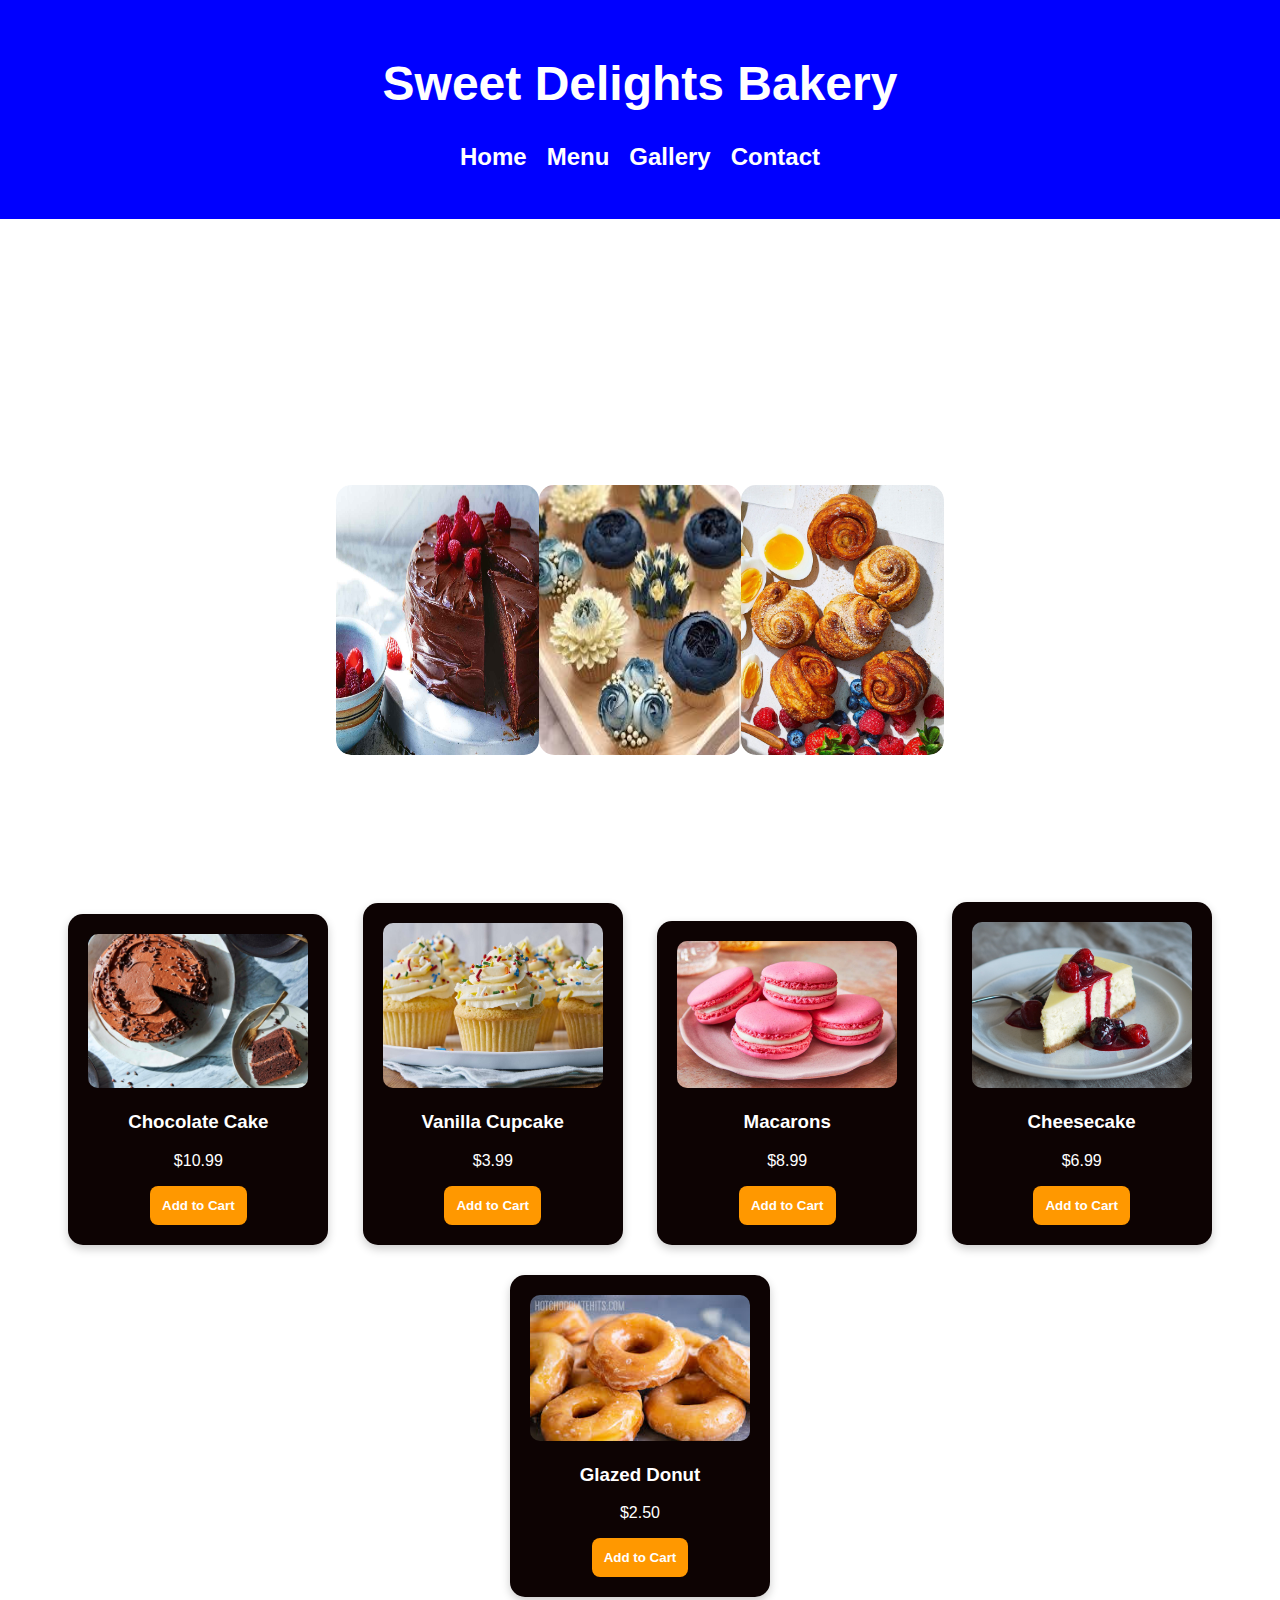
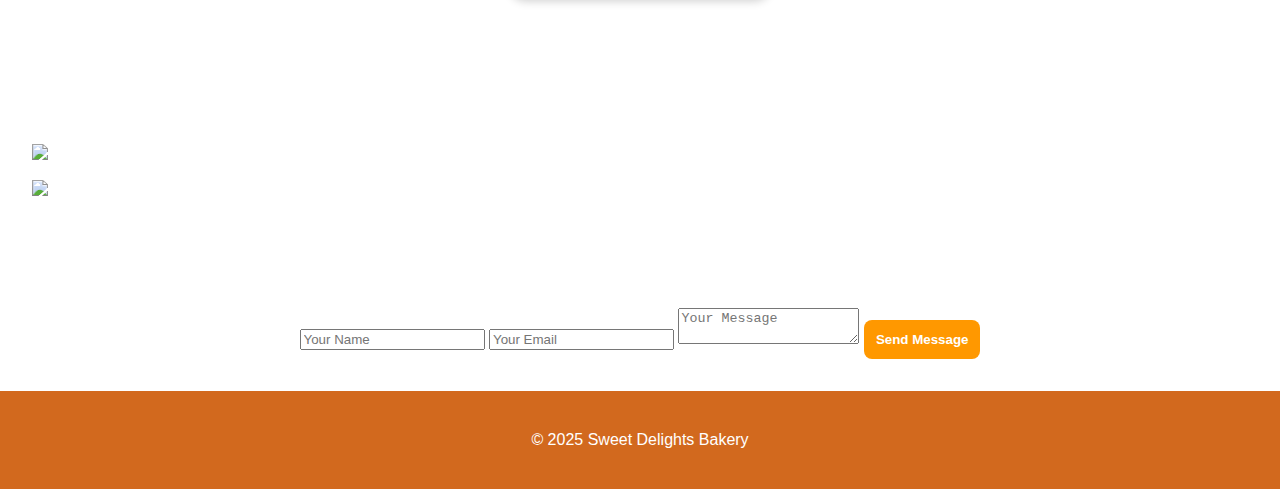
==== index.html @ 02c92ddf ".." ====
<!DOCTYPE html>
<html lang="en">
<head>
    <meta charset="UTF-8">
    <meta name="viewport" content="width=device-width, initial-scale=1.0">
    <title>Sweet Delights Bakery</title>
    <link rel="stylesheet" href="css/style.css">
</head>
<body>
    <header>
        <h1>Sweet Delights Bakery</h1>
        <nav>
            <ul>
                <li><a href="#home">Home</a></li>
                <li><a href="#menu">Menu</a></li>
                <li><a href="#gallery">Gallery</a></li>
                <li><a href="#contact">Contact</a></li>
            </ul>
        </nav>
    </header>
    
    <section id="home">
        <h2>Welcome to Sweet Delights</h2>
        <p>Enjoy the finest handmade desserts crafted with love.</p>
    </section>

   <div style="background-image:url('images/images/images.jpg');"></div>
    
    <section id="slider">
        <h2>Featured Desserts</h2>
        <div class="slider-container">
            <div class="slider">
                <img src="images/images/chocolate-frosted-cake-89183-2.jpg" alt="Delicious Cake">
                <img src="images/images/images.jpg" alt="Tasty Cupcakes">
                <img src="images/images/pastries" alt="Fresh Pastries">
                <img src="images/images/Fun-Cakes-20201119-Glutenvrije-Macarons-02-1000x667.jpg" alt="macarons">
                <img src="images/images/lotus cheesecake.jpg"  alt="cheesecake">
            </div>
        </div>
    </section>
    
    <section id="menu">
        <h2>Our Menu</h2>
        <div class="menu-item">
            <img src="images/images/13OnDessert-jumbo-v2.jpg" alt="Chocolate Cake">
            <h3>Chocolate Cake</h3>
            <p>$10.99</p>
            <button onclick="addToCart('Chocolate Cake', 10.99)">Add to Cart</button>
        </div>
        <div class="menu-item">
            <img src="images/images/vanilla cupcake.jpg" alt="Cupcake">
            <h3>Vanilla Cupcake</h3>
            <p>$3.99</p>
            <button onclick="addToCart('Vanilla Cupcake', 3.99)">Add to Cart</button>
        </div>
        <div class="menu-item">
            <img src="images/images/macaron.jpg" alt="Macarons">
            <h3>Macarons</h3>
            <p>$8.99</p>
            <button onclick="addToCart('Macarons', 8.99)">Add to Cart</button>
        </div>
        <div class="menu-item">
            <img src="images/images/NY-Cheesecake.webp" alt="Cheesecake">
            <h3>Cheesecake</h3>
            <p>$6.99</p>
            <button onclick="addToCart('Cheesecake', 6.99)">Add to Cart</button>
        </div>
        <div class="menu-item">
            <img src="images/images/glazed donut.jpg " alt="Donut">
            <h3>Glazed Donut</h3>
            <p>$2.50</p>
            <button onclick="addToCart('Glazed Donut', 2.50)">Add to Cart</button>
        </div>
    </section>
    
    <section id="gallery">
        <h2>Gallery</h2>
        <img src="images/pastries" alt="Delicious Pastries">
        <img src="images/bread" alt="Freshly Baked Bread">
    </section>
    
    <section id="contact">
        <h2>Contact Us</h2>
        <form>
            <input type="text" placeholder="Your Name" required>
            <input type="email" placeholder="Your Email" required>
            <textarea placeholder="Your Message"></textarea>
            <button type="submit">Send Message</button>
        </form>
    </section>
    
    <footer>
        <p>&copy; 2025 Sweet Delights Bakery</p>
    </footer>
    
    <script src="script.js"></script>
</body>
</html>
---- css/style.css ----
body {
    font-family: 'Poppins', sans-serif;
    margin: 0;
    padding: 0;
    background-color: #fff8e1;
    color: white;
    background: url('images/dark');
}

header {
    background-color: blue;
    color: white;
    text-align: center;
    padding: 1.5rem;
    font-size: 1.5rem;
}

nav ul {
    list-style: none;
    padding: 0;
    display: flex;
    justify-content: center;
    gap: 20px;
}

nav a {
    text-decoration: none;
    color: white;
    font-weight: bold;
    transition: color 0.3s;
}

nav a:hover {
    color: #ffdd57;
}

section {
    padding: 2rem;
    text-align: center;
}

 #gallery{
    width: 100px;
    height: 100px;
}

.menu-item {
    display: inline-block;
    background: rgb(13, 3, 3);
    border-radius: 15px;
    box-shadow: 0 4px 10px rgba(0, 0, 0, 0.2);
    margin: 15px;
    padding: 20px;
    width: 220px;
    transition: transform 0.3s ease-in-out;
}

.menu-item:hover {
    transform: scale(1.05);
}

.menu-item img {
    width: 100%;
    border-radius: 10px;
}

button {
    background-color: #ff9800;
    color: white;
    border: none;
    padding: 12px;
    border-radius: 8px;
    cursor: pointer;
    font-weight: bold;
    transition: background-color 0.3s, transform 0.2s;
}

button:hover {
    background-color: #e68900;
    transform: scale(1.1);
}

.slider-container {
    width: 50%;
    margin: auto;
    overflow: hidden;
    position: relative;
    border-radius: 15px;
}

.slider {
    display: flex;
    width: 100%;
    animation: slide 9s infinite;
}

.slider img {
    width: 33.33%;
    border-radius: 15px;
}

@keyframes slide {
    0% { transform: translateX(0); }
    33% { transform: translateX(-33.33%); }
    66% { transform: translateX(-66.66%); }
    100% { transform: translateX(0); }
}

footer {
    text-align: center;
    padding: 1.5rem;
    background-color: #d2691e;
    color: white;
}
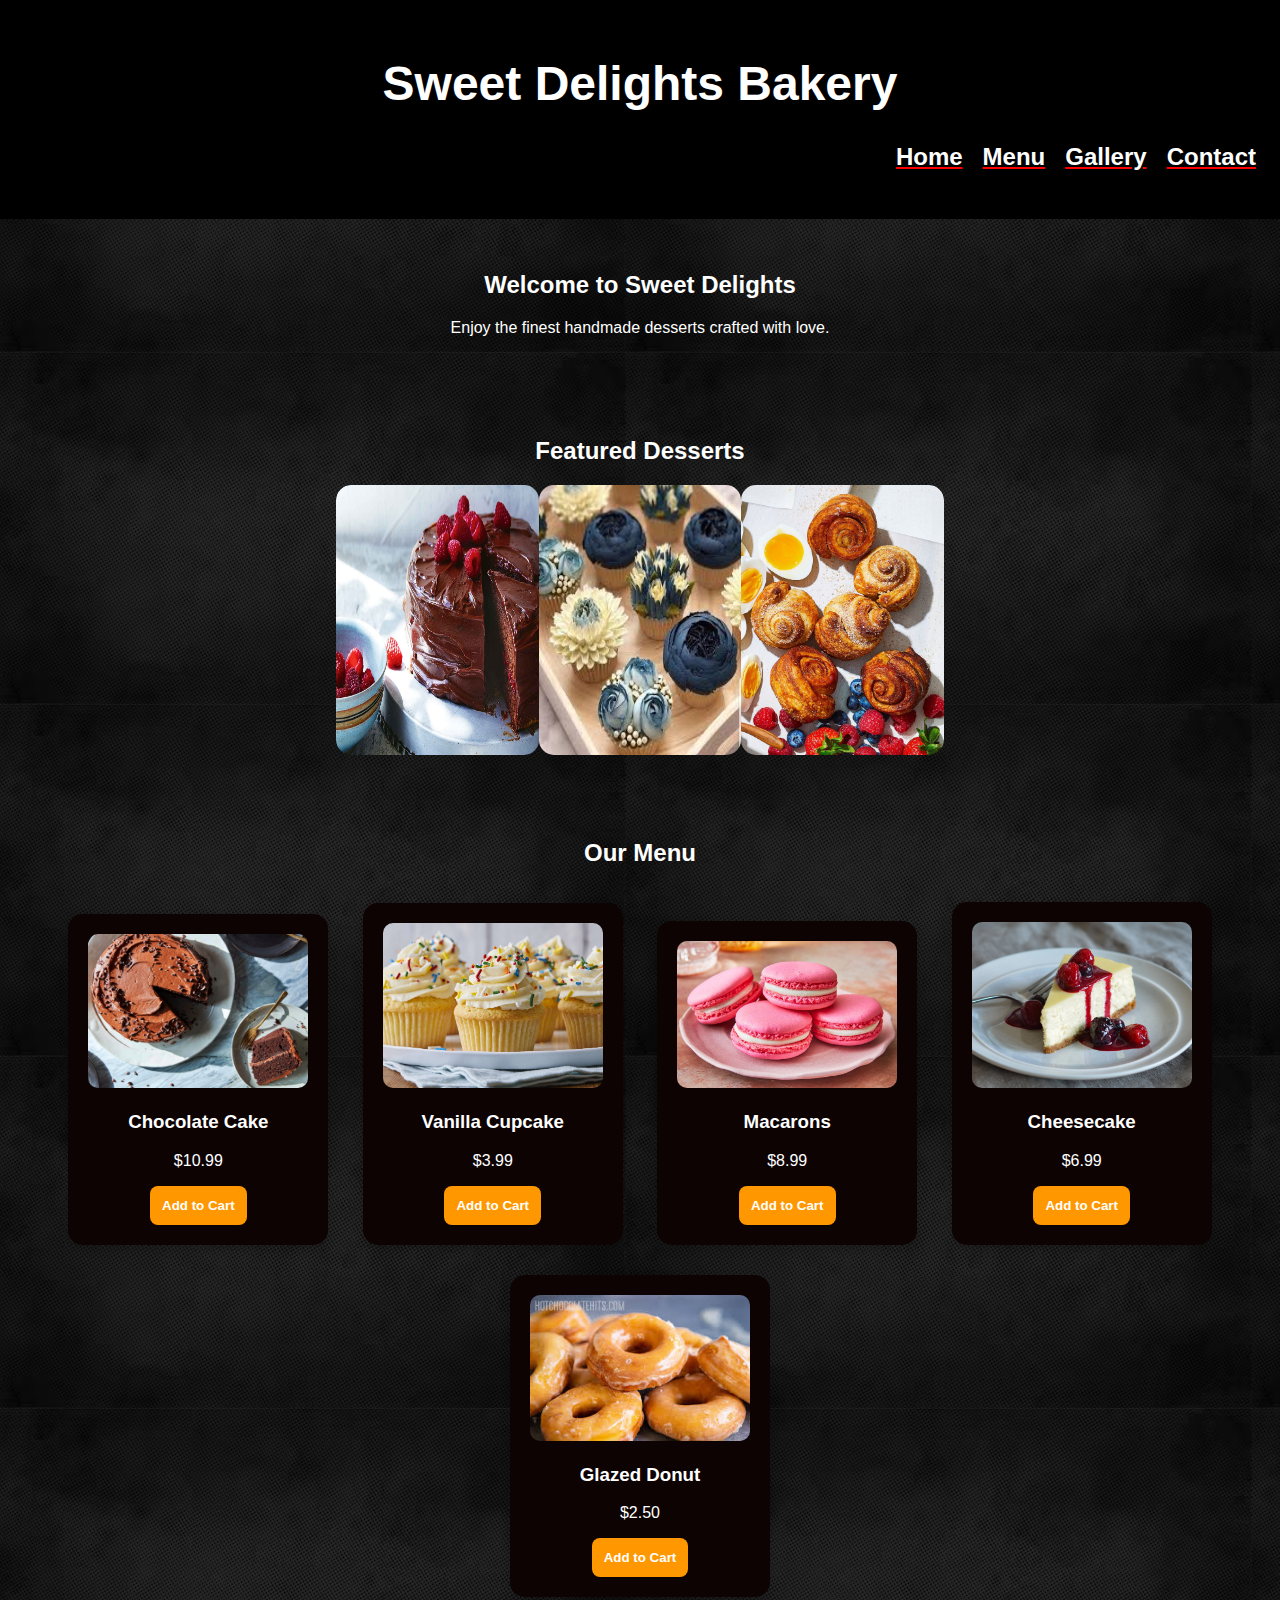
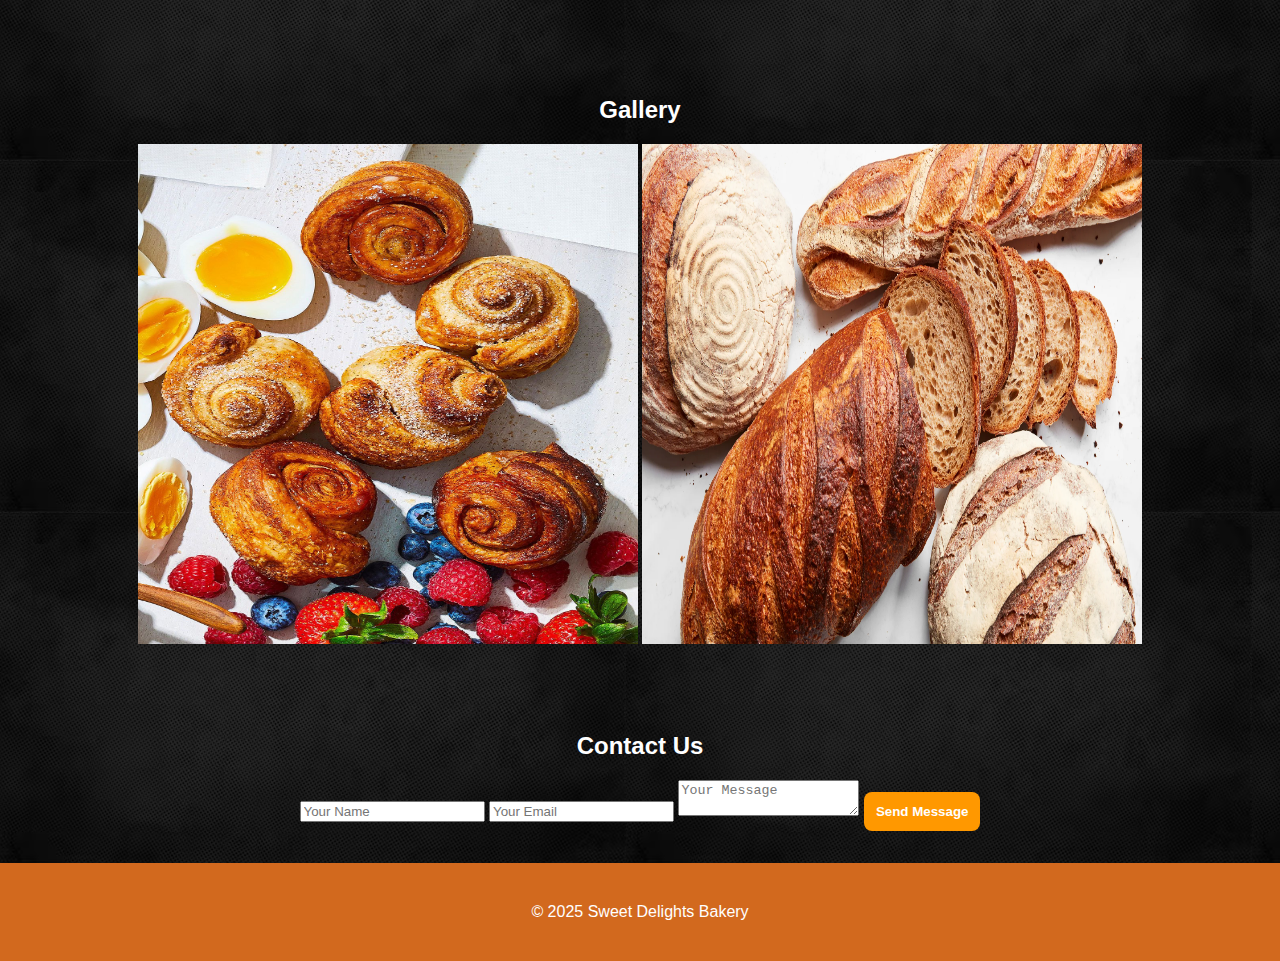
==== commit 76761276: ",,," ====
--- a/index.html
+++ b/index.html
@@ -75,8 +75,8 @@
     
     <section id="gallery">
         <h2>Gallery</h2>
-        <img src="images/pastries" alt="Delicious Pastries">
-        <img src="images/bread" alt="Freshly Baked Bread">
+        <img src="images/images/pastries" alt="Delicious Pastries" width="500px" height="500px">
+        <img src="images/images/bread" alt="Freshly Baked Bread" width="500px " height="500px">
     </section>
     
     <section id="contact">
--- a/css/style.css
+++ b/css/style.css
@@ -2,25 +2,29 @@
     font-family: 'Poppins', sans-serif;
     margin: 0;
     padding: 0;
-    background-color: #fff8e1;
+    background-color: black;
     color: white;
-    background: url('images/dark');
+    background: url(/images/images/dark);
 }
 
 header {
-    background-color: blue;
+    background-color:black;
     color: white;
     text-align: center;
     padding: 1.5rem;
     font-size: 1.5rem;
+    text-decoration-line: red;
+    
 }
 
 nav ul {
     list-style: none;
     padding: 0;
     display: flex;
-    justify-content: center;
+    justify-content: right;
     gap: 20px;
+    color: red;
+    text-decoration-line: underline;
 }
 
 nav a {
@@ -39,7 +43,7 @@
     text-align: center;
 }
 
- #gallery{
+section #gallery{
     width: 100px;
     height: 100px;
 }
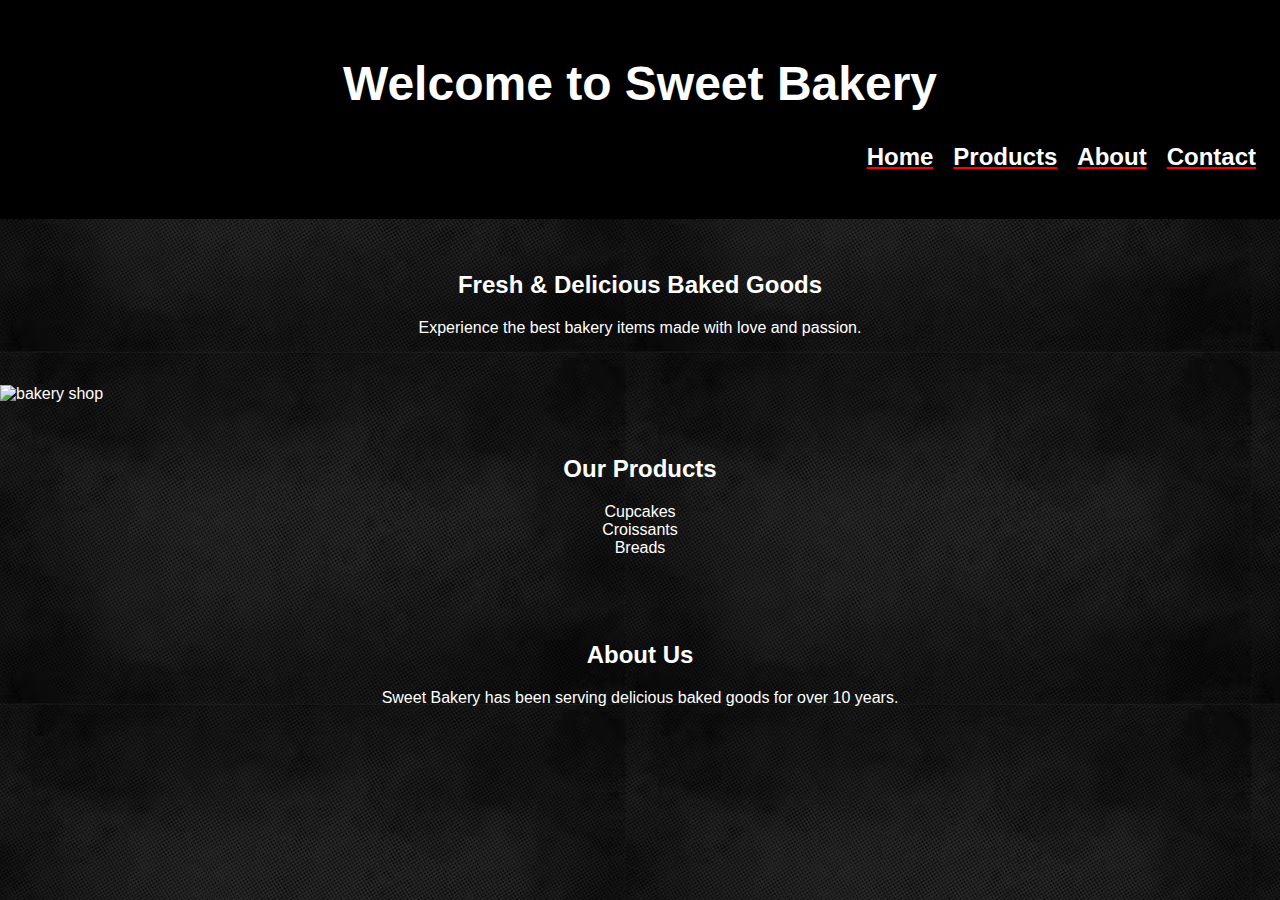
==== commit 4518b459: "GroupProject" ====
--- a/index.html
+++ b/index.html
@@ -3,97 +3,48 @@
 <head>
     <meta charset="UTF-8">
     <meta name="viewport" content="width=device-width, initial-scale=1.0">
-    <title>Sweet Delights Bakery</title>
+    <title>Bakery Shop</title>
     <link rel="stylesheet" href="css/style.css">
+    
 </head>
 <body>
     <header>
-        <h1>Sweet Delights Bakery</h1>
+        <h1>Welcome to Sweet Bakery</h1>
         <nav>
             <ul>
                 <li><a href="#home">Home</a></li>
-                <li><a href="#menu">Menu</a></li>
-                <li><a href="#gallery">Gallery</a></li>
-                <li><a href="#contact">Contact</a></li>
+                <li><a href="#products">Products</a></li>
+                <li><a href="#about">About</a></li>
+                <li><a href="contactus.html">Contact</a></li>
             </ul>
         </nav>
     </header>
     
     <section id="home">
-        <h2>Welcome to Sweet Delights</h2>
-        <p>Enjoy the finest handmade desserts crafted with love.</p>
+        <h2>Fresh & Delicious Baked Goods</h2>
+        <p>Experience the best bakery items made with love and passion.</p>
     </section>
 
-   <div style="background-image:url('images/images/images.jpg');"></div>
+    <img src="images/bakery.jpg" alt="bakery shop">
     
-    <section id="slider">
-        <h2>Featured Desserts</h2>
-        <div class="slider-container">
-            <div class="slider">
-                <img src="images/images/chocolate-frosted-cake-89183-2.jpg" alt="Delicious Cake">
-                <img src="images/images/images.jpg" alt="Tasty Cupcakes">
-                <img src="images/images/pastries" alt="Fresh Pastries">
-                <img src="images/images/Fun-Cakes-20201119-Glutenvrije-Macarons-02-1000x667.jpg" alt="macarons">
-                <img src="images/images/lotus cheesecake.jpg"  alt="cheesecake">
-            </div>
+    <section id="products">
+        <h2>Our Products</h2>
+        <div class="product-list">
+            <div class="product" onclick="showAlert('Cupcakes')">Cupcakes</div>
+            <div class="product" onclick="showAlert('Croissants')">Croissants</div>
+            <div class="product" onclick="showAlert('Breads')">Breads</div>
         </div>
     </section>
     
-    <section id="menu">
-        <h2>Our Menu</h2>
-        <div class="menu-item">
-            <img src="images/images/13OnDessert-jumbo-v2.jpg" alt="Chocolate Cake">
-            <h3>Chocolate Cake</h3>
-            <p>$10.99</p>
-            <button onclick="addToCart('Chocolate Cake', 10.99)">Add to Cart</button>
-        </div>
-        <div class="menu-item">
-            <img src="images/images/vanilla cupcake.jpg" alt="Cupcake">
-            <h3>Vanilla Cupcake</h3>
-            <p>$3.99</p>
-            <button onclick="addToCart('Vanilla Cupcake', 3.99)">Add to Cart</button>
-        </div>
-        <div class="menu-item">
-            <img src="images/images/macaron.jpg" alt="Macarons">
-            <h3>Macarons</h3>
-            <p>$8.99</p>
-            <button onclick="addToCart('Macarons', 8.99)">Add to Cart</button>
-        </div>
-        <div class="menu-item">
-            <img src="images/images/NY-Cheesecake.webp" alt="Cheesecake">
-            <h3>Cheesecake</h3>
-            <p>$6.99</p>
-            <button onclick="addToCart('Cheesecake', 6.99)">Add to Cart</button>
-        </div>
-        <div class="menu-item">
-            <img src="images/images/glazed donut.jpg " alt="Donut">
-            <h3>Glazed Donut</h3>
-            <p>$2.50</p>
-            <button onclick="addToCart('Glazed Donut', 2.50)">Add to Cart</button>
-        </div>
+    <section id="about">
+        <h2>About Us</h2>
+        <p>Sweet Bakery has been serving delicious baked goods for over 10 years.</p>
     </section>
     
-    <section id="gallery">
-        <h2>Gallery</h2>
-        <img src="images/images/pastries" alt="Delicious Pastries" width="500px" height="500px">
-        <img src="images/images/bread" alt="Freshly Baked Bread" width="500px " height="500px">
-    </section>
+   
     
-    <section id="contact">
-        <h2>Contact Us</h2>
-        <form>
-            <input type="text" placeholder="Your Name" required>
-            <input type="email" placeholder="Your Email" required>
-            <textarea placeholder="Your Message"></textarea>
-            <button type="submit">Send Message</button>
-        </form>
-    </section>
     
-    <footer>
-        <p>&copy; 2025 Sweet Delights Bakery</p>
-    </footer>
     
-    <script src="script.js"></script>
+    <script src="main.js"></script>
 </body>
-</html>
-
+</html>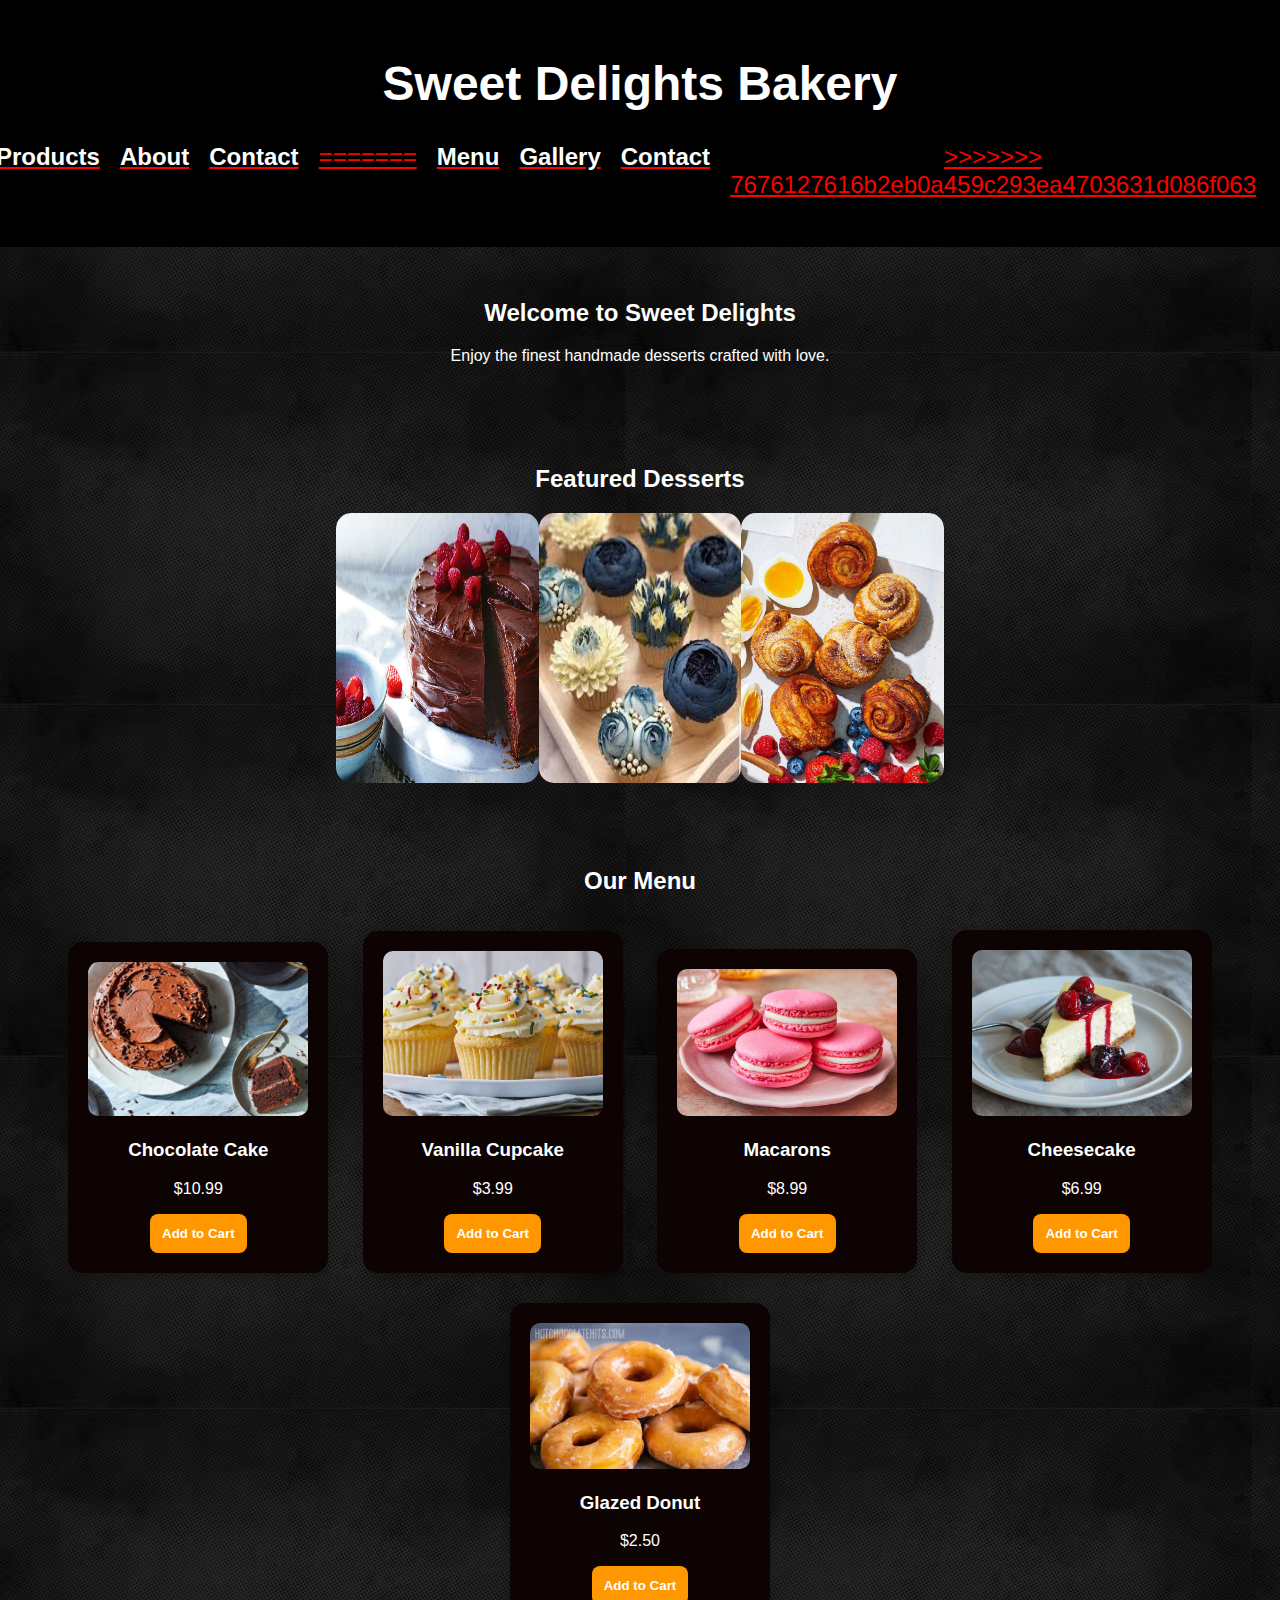
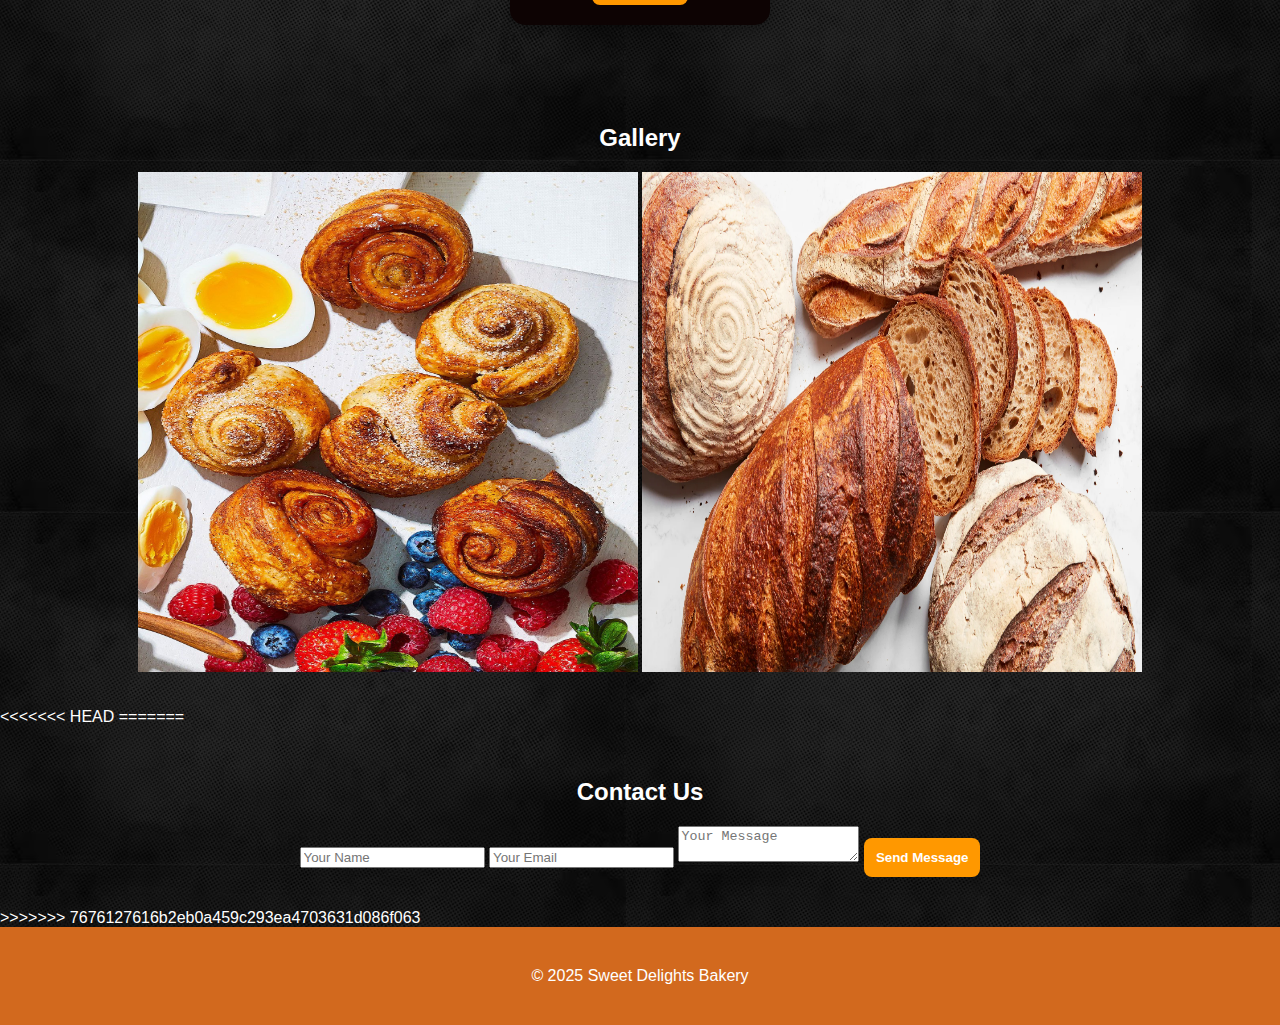
==== commit a8778bed: "Merge branch 'main' of https://github.com/nartaaaa/ProjektiGrupor" ====
--- a/index.html
+++ b/index.html
@@ -3,48 +3,107 @@
 <head>
     <meta charset="UTF-8">
     <meta name="viewport" content="width=device-width, initial-scale=1.0">
-    <title>Bakery Shop</title>
+    <title>Sweet Delights Bakery</title>
     <link rel="stylesheet" href="css/style.css">
-    
 </head>
 <body>
     <header>
-        <h1>Welcome to Sweet Bakery</h1>
+        <h1>Sweet Delights Bakery</h1>
         <nav>
             <ul>
                 <li><a href="#home">Home</a></li>
+<<<<<<< HEAD
                 <li><a href="#products">Products</a></li>
                 <li><a href="#about">About</a></li>
                 <li><a href="contactus.html">Contact</a></li>
+=======
+                <li><a href="#menu">Menu</a></li>
+                <li><a href="#gallery">Gallery</a></li>
+                <li><a href="#contact">Contact</a></li>
+>>>>>>> 7676127616b2eb0a459c293ea4703631d086f063
             </ul>
         </nav>
     </header>
     
     <section id="home">
-        <h2>Fresh & Delicious Baked Goods</h2>
-        <p>Experience the best bakery items made with love and passion.</p>
+        <h2>Welcome to Sweet Delights</h2>
+        <p>Enjoy the finest handmade desserts crafted with love.</p>
     </section>
 
-    <img src="images/bakery.jpg" alt="bakery shop">
+   <div style="background-image:url('images/images/images.jpg');"></div>
     
-    <section id="products">
-        <h2>Our Products</h2>
-        <div class="product-list">
-            <div class="product" onclick="showAlert('Cupcakes')">Cupcakes</div>
-            <div class="product" onclick="showAlert('Croissants')">Croissants</div>
-            <div class="product" onclick="showAlert('Breads')">Breads</div>
+    <section id="slider">
+        <h2>Featured Desserts</h2>
+        <div class="slider-container">
+            <div class="slider">
+                <img src="images/images/chocolate-frosted-cake-89183-2.jpg" alt="Delicious Cake">
+                <img src="images/images/images.jpg" alt="Tasty Cupcakes">
+                <img src="images/images/pastries" alt="Fresh Pastries">
+                <img src="images/images/Fun-Cakes-20201119-Glutenvrije-Macarons-02-1000x667.jpg" alt="macarons">
+                <img src="images/images/lotus cheesecake.jpg"  alt="cheesecake">
+            </div>
         </div>
     </section>
     
-    <section id="about">
-        <h2>About Us</h2>
-        <p>Sweet Bakery has been serving delicious baked goods for over 10 years.</p>
+    <section id="menu">
+        <h2>Our Menu</h2>
+        <div class="menu-item">
+            <img src="images/images/13OnDessert-jumbo-v2.jpg" alt="Chocolate Cake">
+            <h3>Chocolate Cake</h3>
+            <p>$10.99</p>
+            <button onclick="addToCart('Chocolate Cake', 10.99)">Add to Cart</button>
+        </div>
+        <div class="menu-item">
+            <img src="images/images/vanilla cupcake.jpg" alt="Cupcake">
+            <h3>Vanilla Cupcake</h3>
+            <p>$3.99</p>
+            <button onclick="addToCart('Vanilla Cupcake', 3.99)">Add to Cart</button>
+        </div>
+        <div class="menu-item">
+            <img src="images/images/macaron.jpg" alt="Macarons">
+            <h3>Macarons</h3>
+            <p>$8.99</p>
+            <button onclick="addToCart('Macarons', 8.99)">Add to Cart</button>
+        </div>
+        <div class="menu-item">
+            <img src="images/images/NY-Cheesecake.webp" alt="Cheesecake">
+            <h3>Cheesecake</h3>
+            <p>$6.99</p>
+            <button onclick="addToCart('Cheesecake', 6.99)">Add to Cart</button>
+        </div>
+        <div class="menu-item">
+            <img src="images/images/glazed donut.jpg " alt="Donut">
+            <h3>Glazed Donut</h3>
+            <p>$2.50</p>
+            <button onclick="addToCart('Glazed Donut', 2.50)">Add to Cart</button>
+        </div>
     </section>
     
+    <section id="gallery">
+        <h2>Gallery</h2>
+        <img src="images/images/pastries" alt="Delicious Pastries" width="500px" height="500px">
+        <img src="images/images/bread" alt="Freshly Baked Bread" width="500px " height="500px">
+    </section>
+    
+<<<<<<< HEAD
    
+=======
+    <section id="contact">
+        <h2>Contact Us</h2>
+        <form>
+            <input type="text" placeholder="Your Name" required>
+            <input type="email" placeholder="Your Email" required>
+            <textarea placeholder="Your Message"></textarea>
+            <button type="submit">Send Message</button>
+        </form>
+    </section>
+>>>>>>> 7676127616b2eb0a459c293ea4703631d086f063
     
+    <footer>
+        <p>&copy; 2025 Sweet Delights Bakery</p>
+    </footer>
     
-    
-    <script src="main.js"></script>
+    <script src="script.js"></script>
 </body>
-</html>+</html>
+
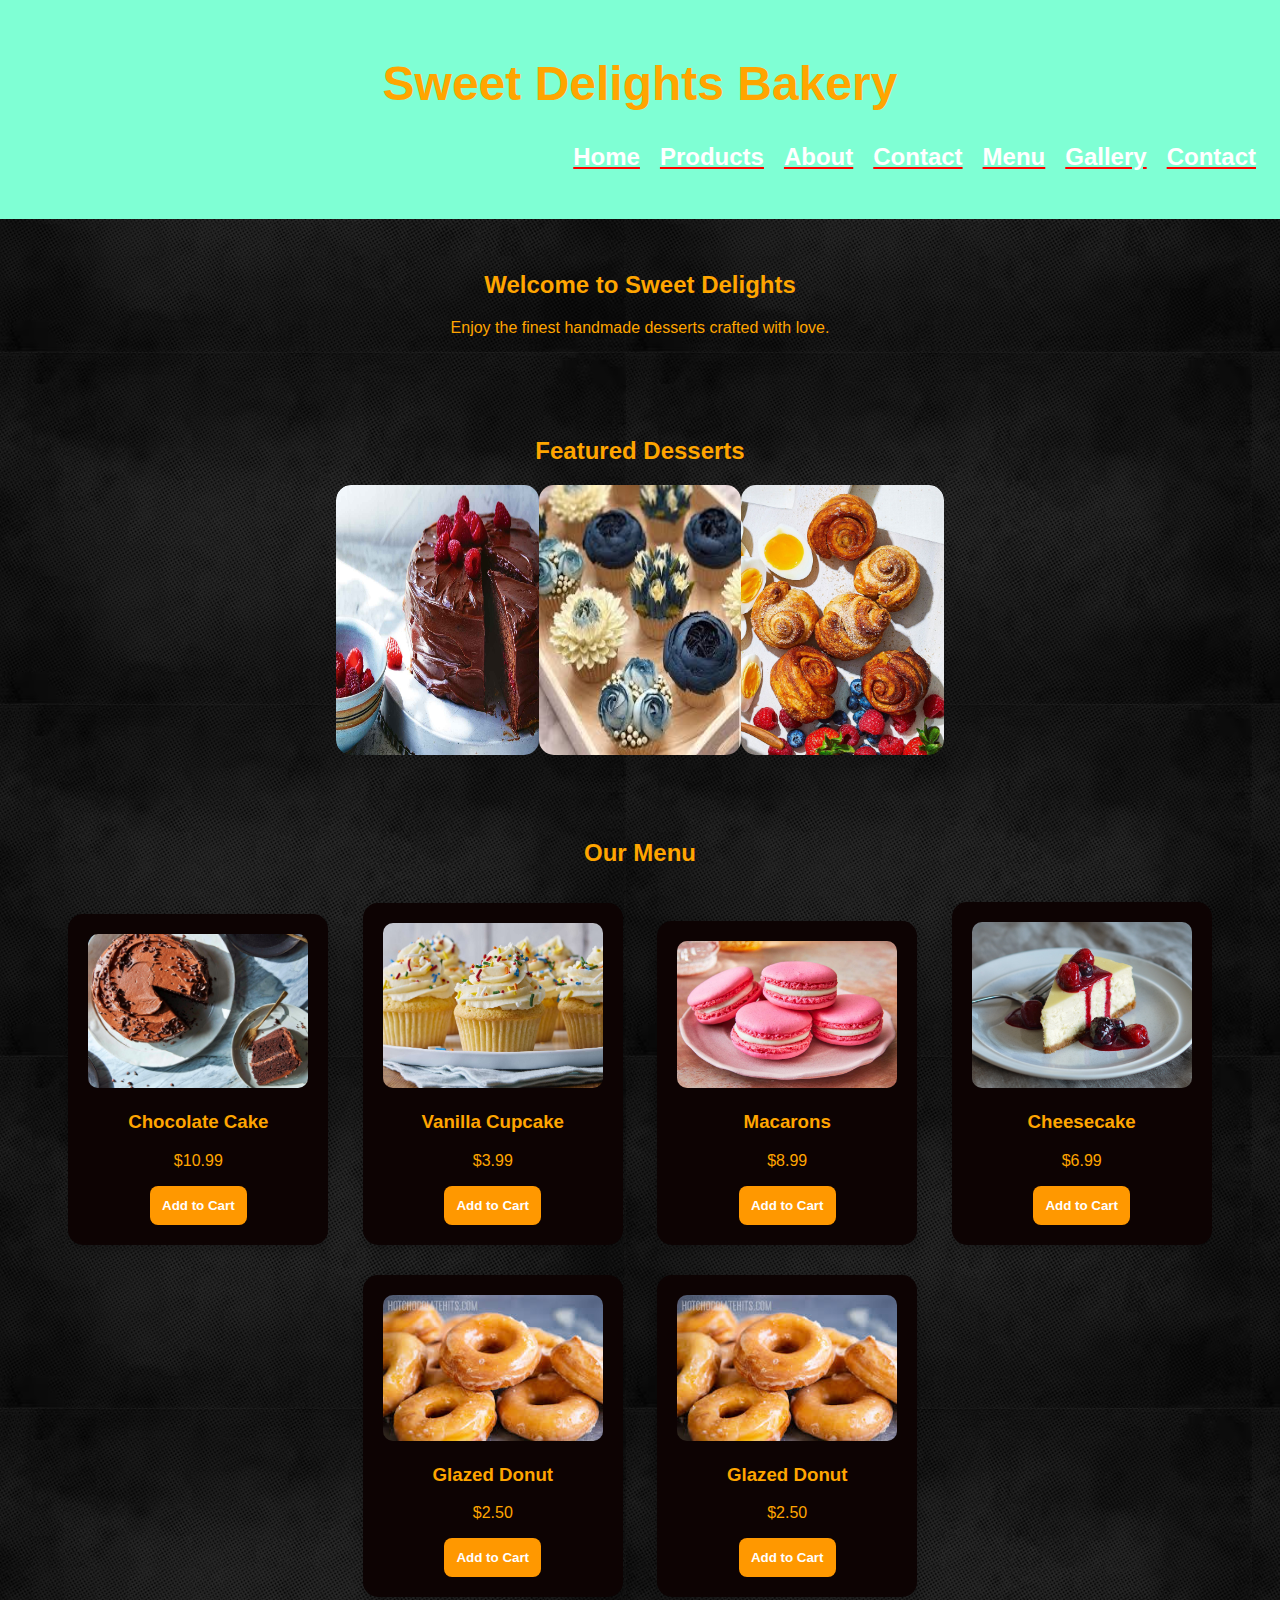
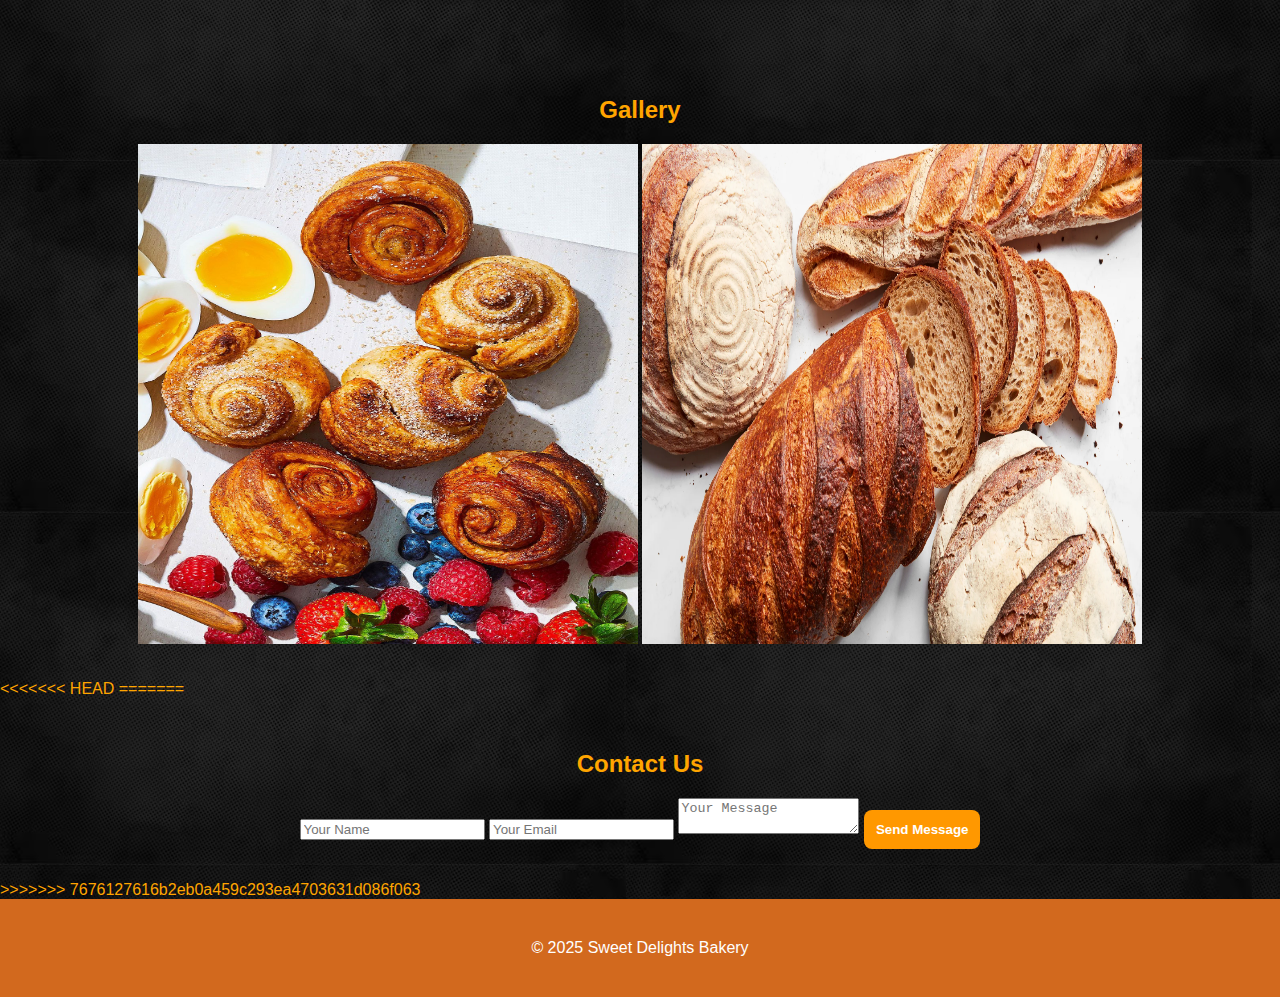
==== commit 4a00e22d: "Ndryshimet tek Produktet" ====
--- a/index.html
+++ b/index.html
@@ -6,21 +6,26 @@
     <title>Sweet Delights Bakery</title>
     <link rel="stylesheet" href="css/style.css">
 </head>
+<style>
+    header{
+        text-align: center;
+    }
+</style>
 <body>
     <header>
         <h1>Sweet Delights Bakery</h1>
         <nav>
             <ul>
                 <li><a href="#home">Home</a></li>
-<<<<<<< HEAD
-                <li><a href="#products">Products</a></li>
+
+                <li><a href="products.html">Products</a></li>
                 <li><a href="#about">About</a></li>
                 <li><a href="contactus.html">Contact</a></li>
-=======
+
                 <li><a href="#menu">Menu</a></li>
                 <li><a href="#gallery">Gallery</a></li>
                 <li><a href="#contact">Contact</a></li>
->>>>>>> 7676127616b2eb0a459c293ea4703631d086f063
+
             </ul>
         </nav>
     </header>
@@ -77,6 +82,15 @@
             <p>$2.50</p>
             <button onclick="addToCart('Glazed Donut', 2.50)">Add to Cart</button>
         </div>
+
+
+
+        <div class="menu-item">
+            <img src="images/images/glazed donut.jpg " alt="Donut">
+            <h3>Glazed Donut</h3>
+            <p>$2.50</p>
+            <button onclick="addToCart('Glazed Donut', 2.50)">Add to Cart</button>
+        </div>
     </section>
     
     <section id="gallery">
--- a/css/style.css
+++ b/css/style.css
@@ -2,14 +2,14 @@
     font-family: 'Poppins', sans-serif;
     margin: 0;
     padding: 0;
-    background-color: black;
-    color: white;
+    background-color: aquamarine;
+    color: orange;
     background: url(/images/images/dark);
 }
 
 header {
-    background-color:black;
-    color: white;
+    background-color:aquamarine;
+    color: orange;
     text-align: center;
     padding: 1.5rem;
     font-size: 1.5rem;
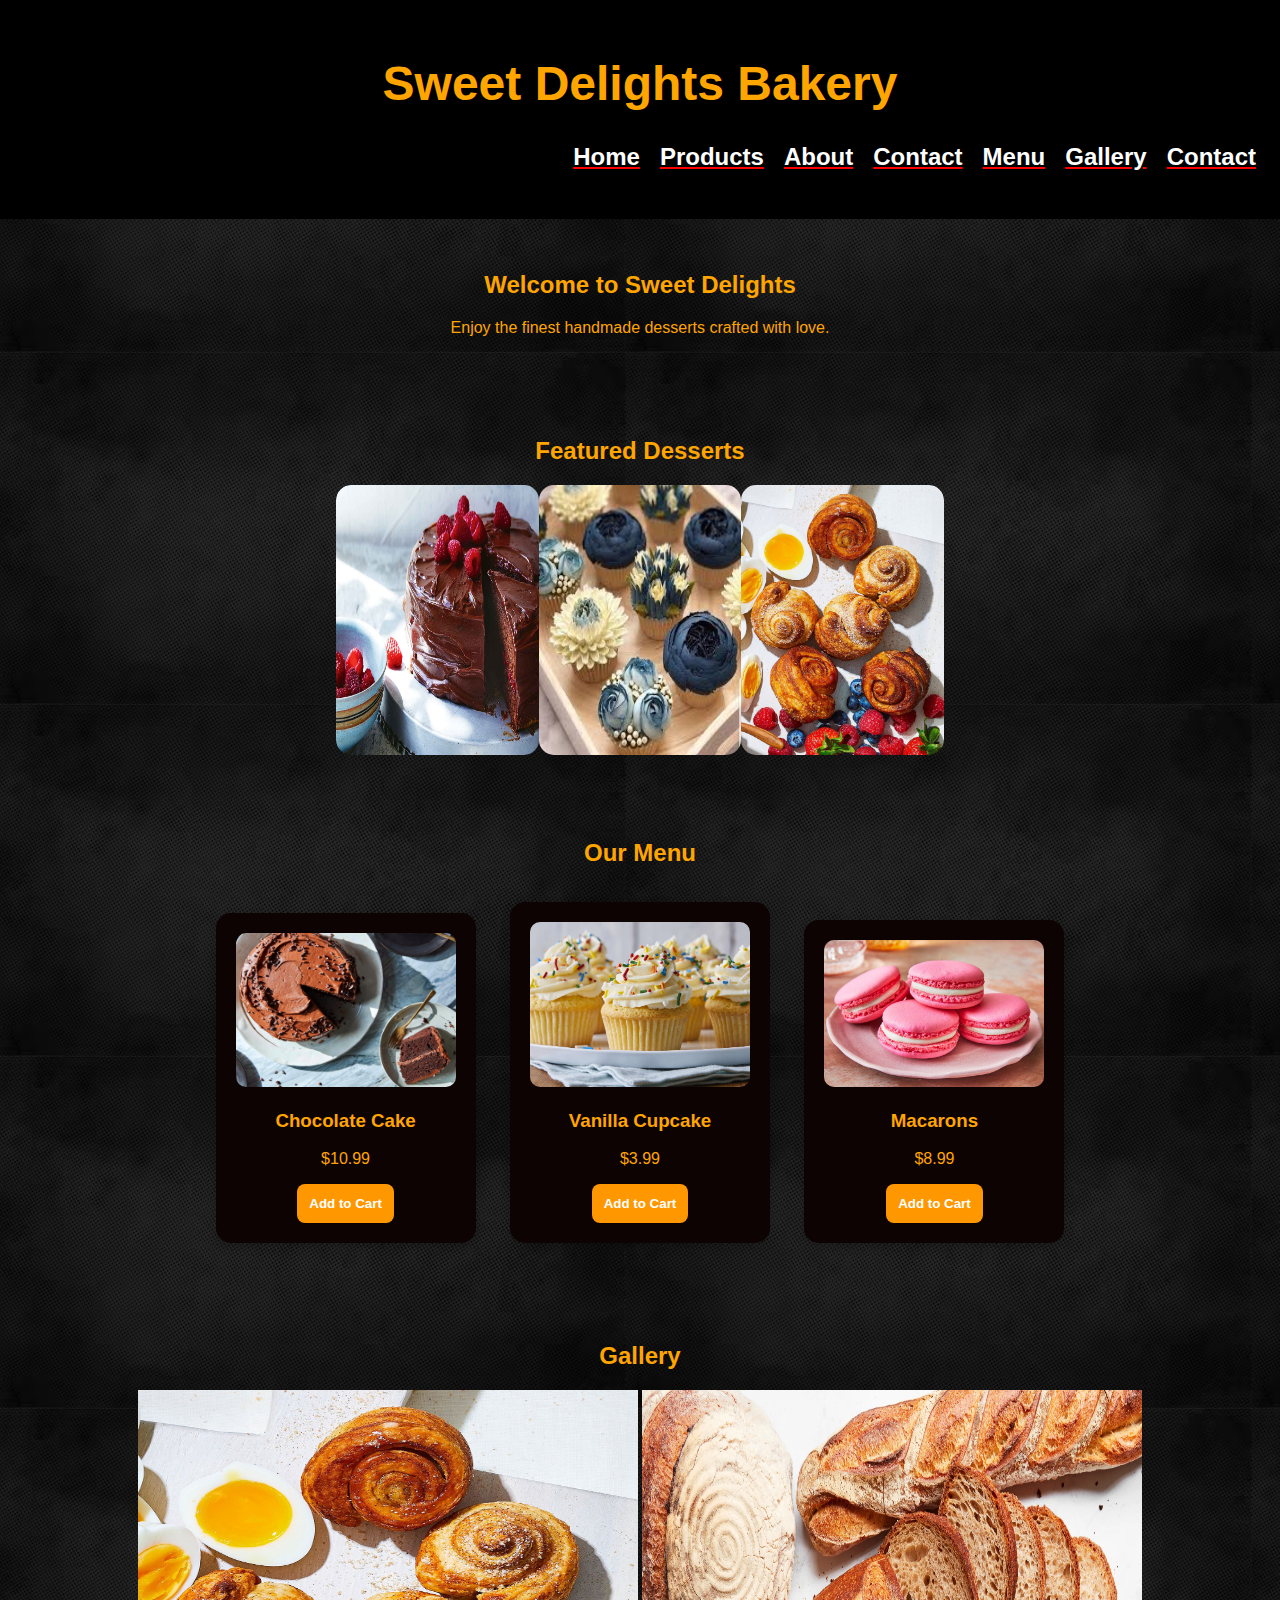
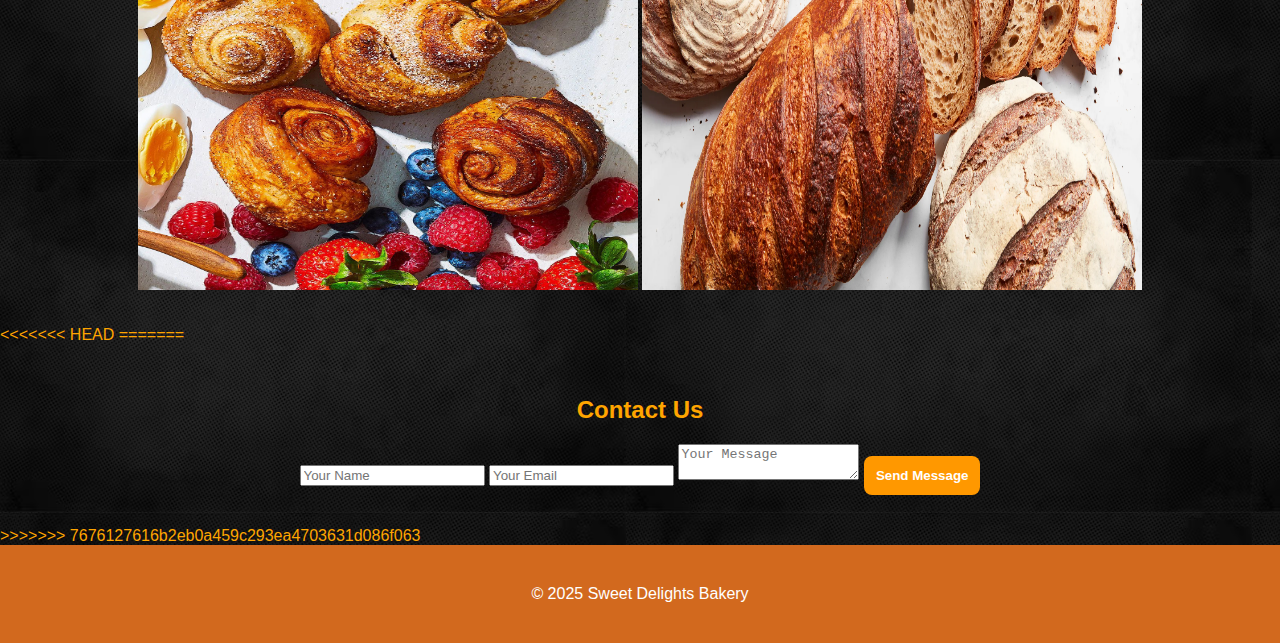
==== commit b0e0cfa5: "dxssg" ====
--- a/index.html
+++ b/index.html
@@ -70,27 +70,7 @@
             <p>$8.99</p>
             <button onclick="addToCart('Macarons', 8.99)">Add to Cart</button>
         </div>
-        <div class="menu-item">
-            <img src="images/images/NY-Cheesecake.webp" alt="Cheesecake">
-            <h3>Cheesecake</h3>
-            <p>$6.99</p>
-            <button onclick="addToCart('Cheesecake', 6.99)">Add to Cart</button>
-        </div>
-        <div class="menu-item">
-            <img src="images/images/glazed donut.jpg " alt="Donut">
-            <h3>Glazed Donut</h3>
-            <p>$2.50</p>
-            <button onclick="addToCart('Glazed Donut', 2.50)">Add to Cart</button>
-        </div>
-
-
-
-        <div class="menu-item">
-            <img src="images/images/glazed donut.jpg " alt="Donut">
-            <h3>Glazed Donut</h3>
-            <p>$2.50</p>
-            <button onclick="addToCart('Glazed Donut', 2.50)">Add to Cart</button>
-        </div>
+   
     </section>
     
     <section id="gallery">
--- a/css/style.css
+++ b/css/style.css
@@ -2,18 +2,23 @@
     font-family: 'Poppins', sans-serif;
     margin: 0;
     padding: 0;
-    background-color: aquamarine;
+    background-color: black;
     color: orange;
     background: url(/images/images/dark);
 }
 
+li{
+    text-align: center;
+}
+
 header {
-    background-color:aquamarine;
+    background-color:black;
     color: orange;
     text-align: center;
     padding: 1.5rem;
     font-size: 1.5rem;
-    text-decoration-line: red;
+    text-decoration-line: orange;
+   
     
 }
 
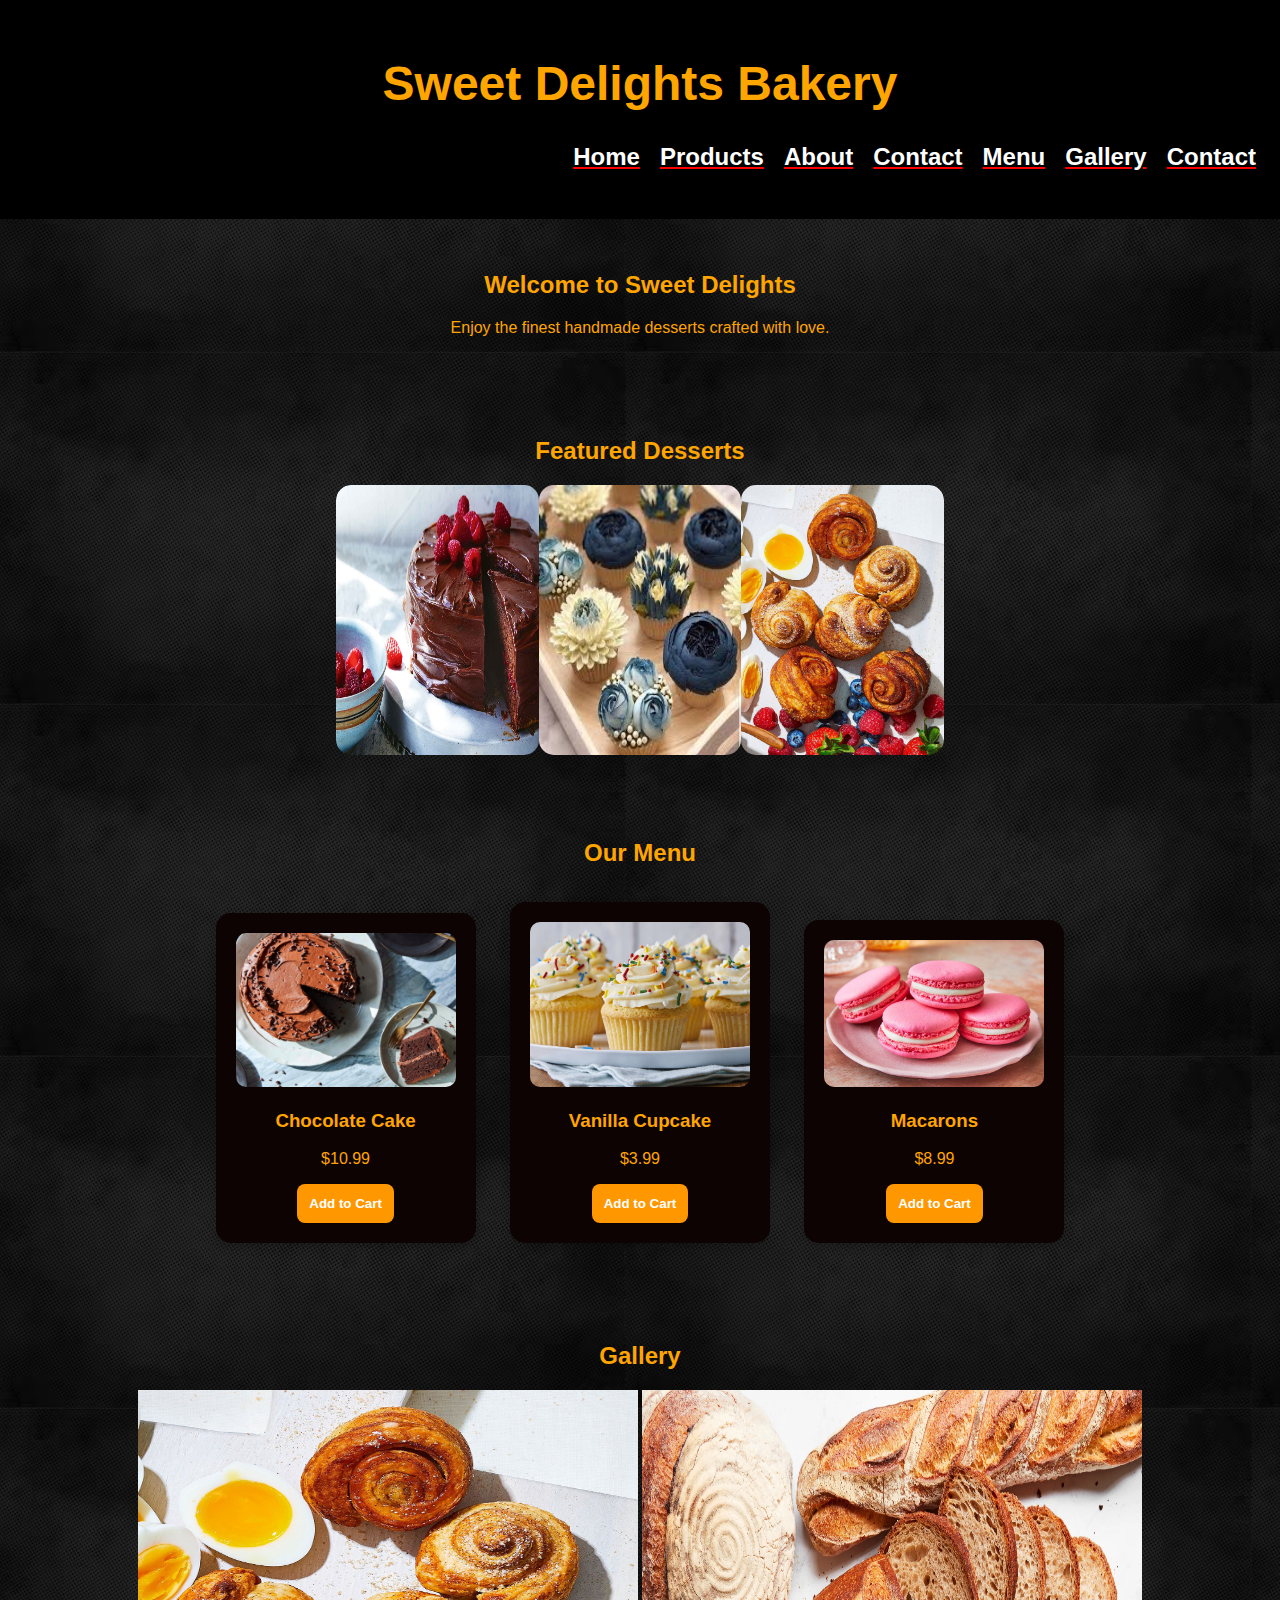
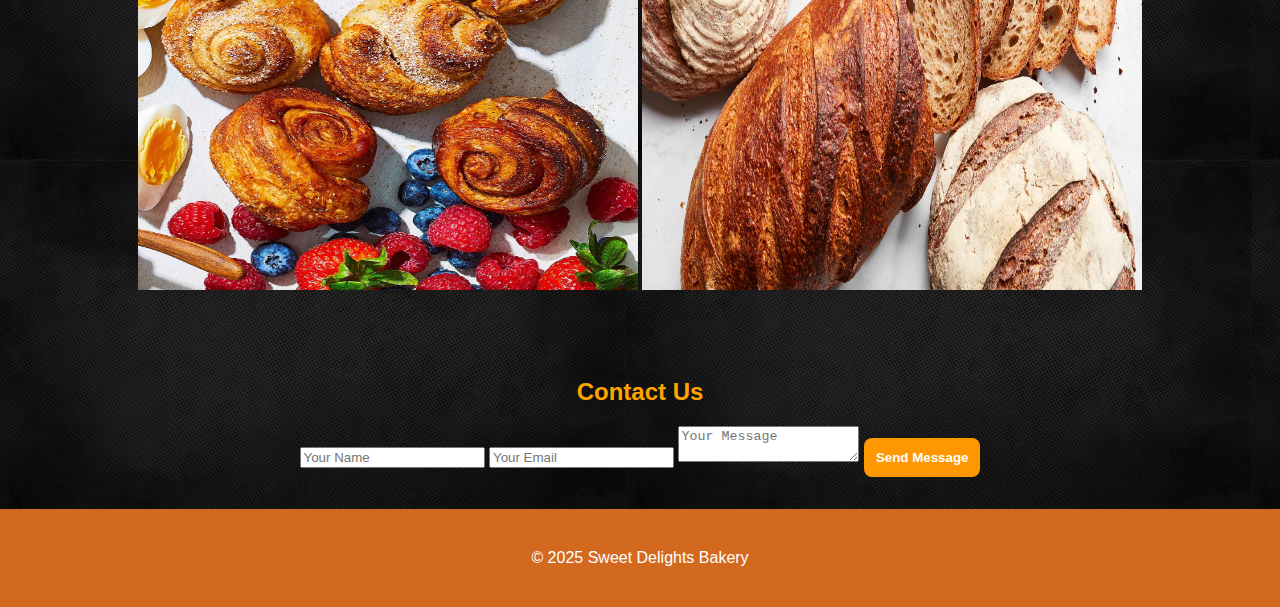
==== commit 89817098: "narta" ====
--- a/index.html
+++ b/index.html
@@ -7,6 +7,8 @@
     <link rel="stylesheet" href="css/style.css">
 </head>
 <style>
+
+    
     header{
         text-align: center;
     }
@@ -79,9 +81,9 @@
         <img src="images/images/bread" alt="Freshly Baked Bread" width="500px " height="500px">
     </section>
     
-<<<<<<< HEAD
+
    
-=======
+
     <section id="contact">
         <h2>Contact Us</h2>
         <form>
@@ -91,7 +93,7 @@
             <button type="submit">Send Message</button>
         </form>
     </section>
->>>>>>> 7676127616b2eb0a459c293ea4703631d086f063
+
     
     <footer>
         <p>&copy; 2025 Sweet Delights Bakery</p>
